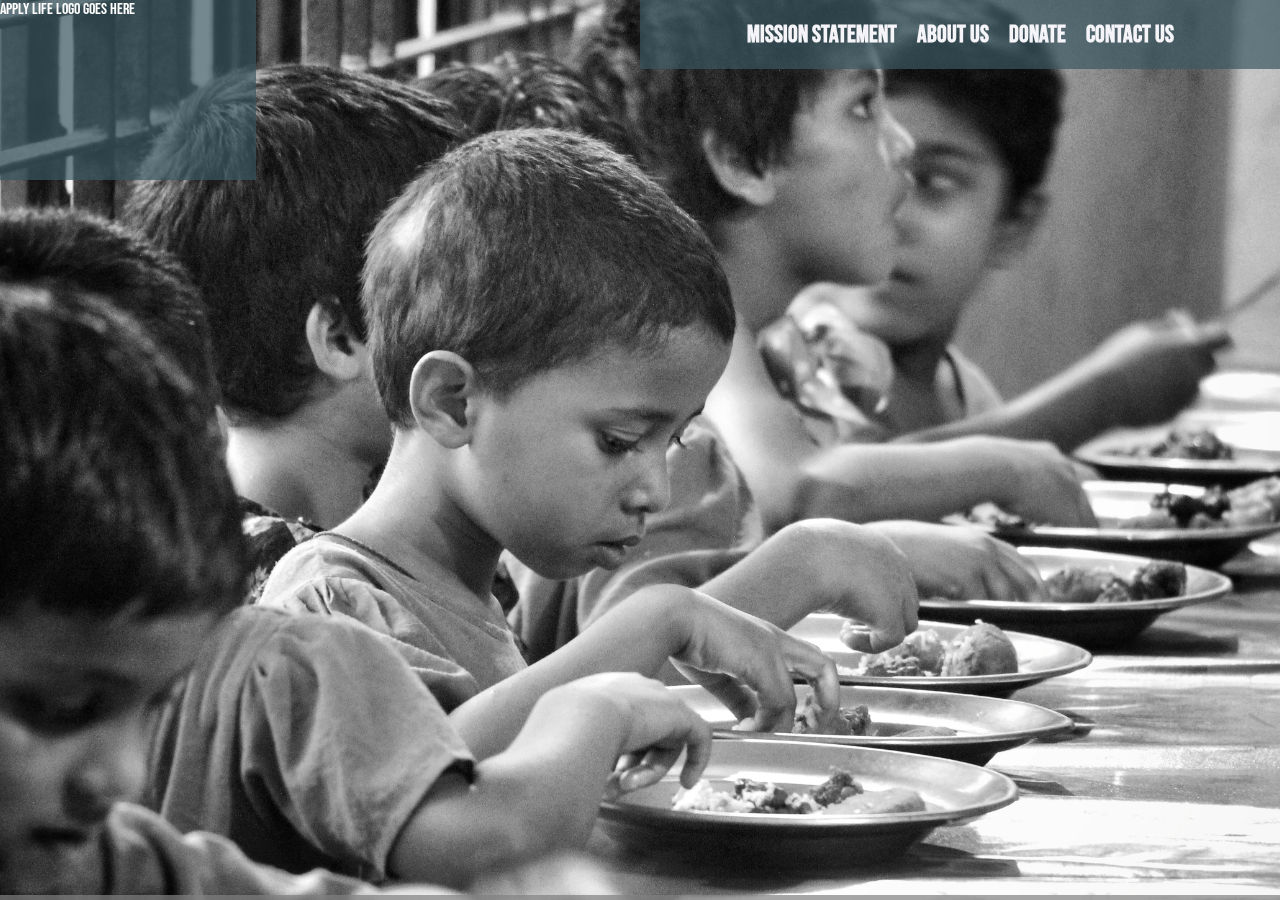
==== index.html @ 0e7cf38e "Add files via upload" ====
<!DOCTYPE html>
<html lang="en">
<head>
    <meta charset="UTF-8">
    <meta name="viewport" content="width=device-width, initial-scale=1.0">
    <title>Apply Life</title>
    <link href="https://fonts.googleapis.com/css2?family=Bebas+Neue&display=swap" rel="stylesheet">
    <style>
        * {
            margin: 0;
            padding: 0;
            box-sizing: border-box;
        }

        body {
            font-family: 'Bebas Neue', sans-serif;
            background-color: #000;
            color: rgb(103, 132, 45);
            overflow: hidden;
        }

        .logo {
            position: fixed;
            top: 0;
            width: 20vw;
            height: 20vh;
            background-color: rgba(58, 87, 97, 0.7);
            color: white;
            z-index: 5;
        }

        .navbar {
            position: fixed;
            top: 0;
            width: 50vw;
            background-color: rgba(58, 87, 97, 0.7);
            display: flex;
            justify-content: center;
            padding: 20px;
            z-index: 5;
            right: 0;
        }

        .navbar ul {
            list-style: none;
            display: flex;
            gap: 20px;
        }

        .navbar li {
            margin: 0;
        }

        .navbar a {
            text-decoration: none;
            color: rgb(245, 244, 249);
            font-size: 24px;
            font-weight: bold;
        }

        .slideshow {
            position: relative;
            width: 100vw;
            height: 100vh;
            overflow: hidden;
        }

        .slideshow img {
            position: absolute;
            width: 100%;
            height: 100%;
            object-fit: cover;
            opacity: 0;
            transition: opacity 1s ease-in-out;
        }

        .slideshow img.active {
            opacity: 1;
        }

        .loading-bar {
            position: absolute;
            bottom: 0;
            left: 0;
            width: 100%;
            height: 5px;
            background-color: rgba(128, 128, 128, 0.7);
            animation: loading 3s linear infinite;
        }

        @keyframes loading {
            0% { width: 0; }
            100% { width: 100%; }
        }
    </style>
</head>
<body>
    <div class="logo">Apply Life Logo goes here</div>
    <div class="navbar">
        <ul>
            <li><a href="#">Mission Statement</a></li>
            <li><a href="#">About Us</a></li>
            <li><a href="#">Donate</a></li>
            <li><a href="#">Contact Us</a></li>
        </ul>
    </div>
    <div class="slideshow">
        <img src="slideshowphoto1.jpg" class="active" alt="Slide 1">
        <img src="slideshowphoto2.jpg" alt="Slide 2">
        <img src="slideshowphoto3.jpg" alt="Slide 3">
        <div class="loading-bar"></div>
    </div>
    <script>
        const slides = document.querySelectorAll('.slideshow img');
        let currentSlide = 0;

        setInterval(() => {
            slides[currentSlide].classList.remove('active');
            currentSlide = (currentSlide + 1) % slides.length;
            slides[currentSlide].classList.add('active');
        }, 3000);
    </script>
</body>
</html>
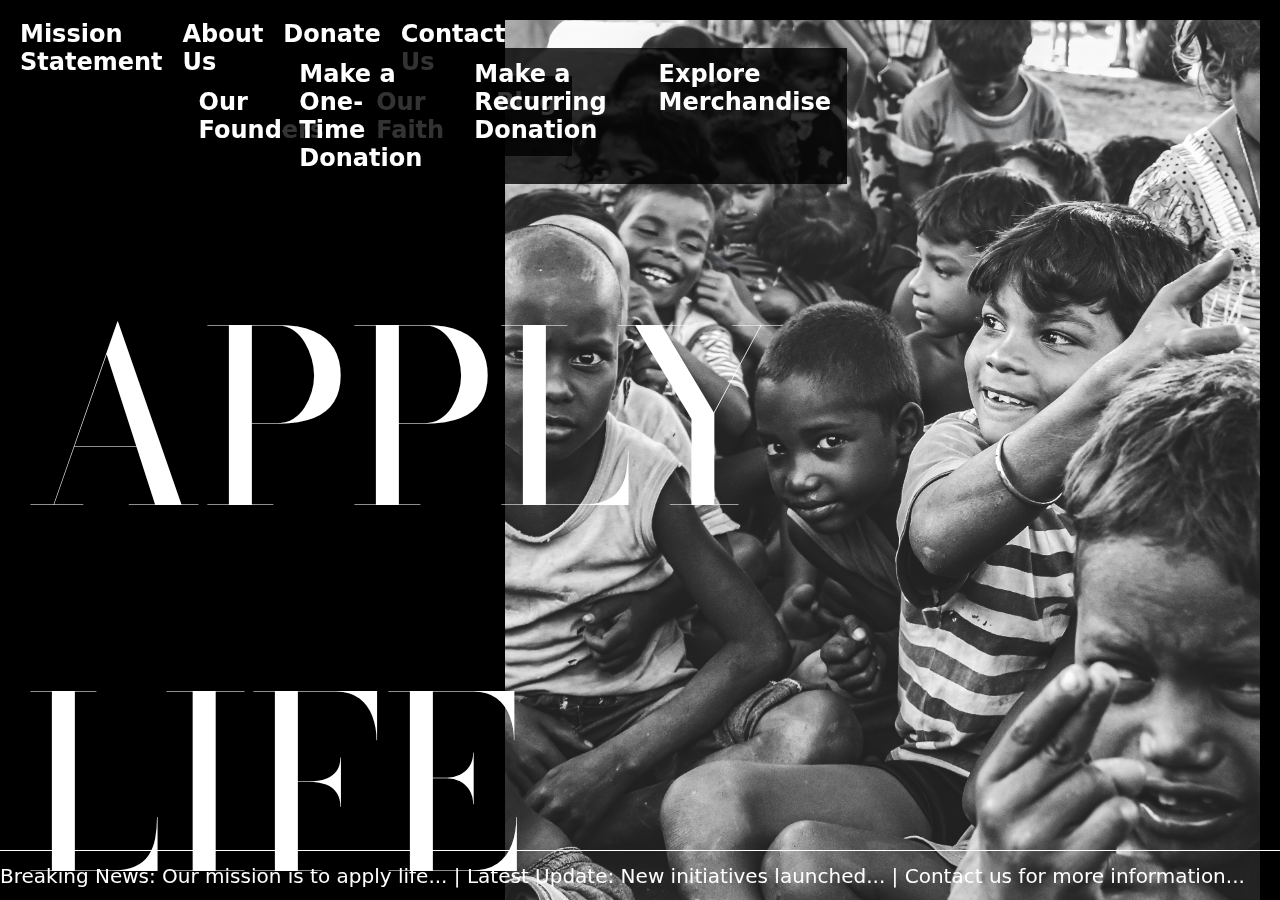
==== commit 768ec1be: "Add files via upload" ====
--- a/index.html
+++ b/index.html
@@ -4,121 +4,48 @@
     <meta charset="UTF-8">
     <meta name="viewport" content="width=device-width, initial-scale=1.0">
     <title>Apply Life</title>
-    <link href="https://fonts.googleapis.com/css2?family=Bebas+Neue&display=swap" rel="stylesheet">
-    <style>
-        * {
-            margin: 0;
-            padding: 0;
-            box-sizing: border-box;
-        }
-
-        body {
-            font-family: 'Bebas Neue', sans-serif;
-            background-color: #000;
-            color: rgb(103, 132, 45);
-            overflow: hidden;
-        }
-
-        .logo {
-            position: fixed;
-            top: 0;
-            width: 20vw;
-            height: 20vh;
-            background-color: rgba(58, 87, 97, 0.7);
-            color: white;
-            z-index: 5;
-        }
-
-        .navbar {
-            position: fixed;
-            top: 0;
-            width: 50vw;
-            background-color: rgba(58, 87, 97, 0.7);
-            display: flex;
-            justify-content: center;
-            padding: 20px;
-            z-index: 5;
-            right: 0;
-        }
-
-        .navbar ul {
-            list-style: none;
-            display: flex;
-            gap: 20px;
-        }
-
-        .navbar li {
-            margin: 0;
-        }
-
-        .navbar a {
-            text-decoration: none;
-            color: rgb(245, 244, 249);
-            font-size: 24px;
-            font-weight: bold;
-        }
-
-        .slideshow {
-            position: relative;
-            width: 100vw;
-            height: 100vh;
-            overflow: hidden;
-        }
-
-        .slideshow img {
-            position: absolute;
-            width: 100%;
-            height: 100%;
-            object-fit: cover;
-            opacity: 0;
-            transition: opacity 1s ease-in-out;
-        }
-
-        .slideshow img.active {
-            opacity: 1;
-        }
-
-        .loading-bar {
-            position: absolute;
-            bottom: 0;
-            left: 0;
-            width: 100%;
-            height: 5px;
-            background-color: rgba(128, 128, 128, 0.7);
-            animation: loading 3s linear infinite;
-        }
-
-        @keyframes loading {
-            0% { width: 0; }
-            100% { width: 100%; }
-        }
-    </style>
-</head>
-<body>
-    <div class="logo">Apply Life Logo goes here</div>
-    <div class="navbar">
-        <ul>
-            <li><a href="#">Mission Statement</a></li>
-            <li><a href="#">About Us</a></li>
-            <li><a href="#">Donate</a></li>
-            <li><a href="#">Contact Us</a></li>
-        </ul>
-    </div>
-    <div class="slideshow">
-        <img src="slideshowphoto1.jpg" class="active" alt="Slide 1">
-        <img src="slideshowphoto2.jpg" alt="Slide 2">
-        <img src="slideshowphoto3.jpg" alt="Slide 3">
-        <div class="loading-bar"></div>
-    </div>
-    <script>
-        const slides = document.querySelectorAll('.slideshow img');
-        let currentSlide = 0;
-
-        setInterval(() => {
-            slides[currentSlide].classList.remove('active');
-            currentSlide = (currentSlide + 1) % slides.length;
-            slides[currentSlide].classList.add('active');
-        }, 3000);
-    </script>
-</body>
-</html>
+    <link rel="stylesheet" href="styles.css">
+    <link rel="preconnect" href="https://fonts.googleapis.com">
+    <link rel="preconnect" href="https://fonts.gstatic.com" crossorigin>
+    <link href="https://fonts.googleapis.com/css2?family=Quicksand:wght@300..700&display=swap" rel="stylesheet">
+    <link rel="preconnect" href="https://fonts.googleapis.com">
+    <link rel="preconnect" href="https://fonts.gstatic.com" crossorigin>
+    <link href="https://fonts.googleapis.com/css2?family=Bodoni+Moda+SC:ital,opsz,wght@0,6..96,400..900;1,6..96,400..900&display=swap" rel="stylesheet">
+    </head>
+    <body>
+        <div class="navbar">
+            <ul>
+                <li><a href="#">Mission Statement</a></li>
+                <li class="dropdown">
+                    <a href="#">About Us</a>
+                    <ul class="dropdown-content">
+                        <li><a href="#">Our Founders</a></li>
+                        <li><a href="#">Our Faith</a></li>
+                        <li><a href="#">Blog</a></li>
+                    </ul>
+                </li>
+                <li class="dropdown">
+                    <a href="#">Donate</a>
+                    <ul class="dropdown-content">
+                        <li><a href="#">Make a One-Time Donation</a></li>
+                        <li><a href="#">Make a Recurring Donation</a></li>
+                        <li><a href="#">Explore Merchandise</a></li>
+                    </ul>
+                </li>
+                <li><a href="#">Contact Us</a></li>
+            </ul>
+        <div class="gray-line"></div>
+        <h1>APPLY LIFE</h1>
+        <div class="slideshow">
+            <img src="background3.jpg" class="active" alt="Slide 1">
+            <img src="backgroud4.jpg" alt="Slide 3">
+            <img src="background1.jpg" alt="Slide4">
+        </div>
+        <div class="loading-bar">
+            <div class="scrolling-text">
+                <span>Breaking News: Our mission is to apply life... | Latest Update: New initiatives launched... | Contact us for more information...</span>
+            </div>
+        </div>
+        <script src="script.js"></script>
+    </body>
+</html>--- a/styles.css
+++ b/styles.css
@@ -0,0 +1,137 @@
+* {
+    margin: 0;
+    padding: 0;
+    box-sizing: border-box;
+}
+
+body {
+    font-family: system-ui, -apple-system, BlinkMacSystemFont, 'Segoe UI', Roboto, Oxygen, Ubuntu, Cantarell, 'Open Sans', 'Helvetica Neue', sans-serif;
+    background-color: #000;
+    color: white;
+    overflow: hidden;
+}
+
+.navbar {
+    position: fixed;
+    top: 0;
+    width: 100vw;
+    background-color: transparent;
+    display: flex;
+    justify-content: center;
+    padding: 20px;
+    z-index: 5;
+    right: 0;
+    border-bottom: solid 1px white;
+}
+
+.navbar ul {
+    list-style: none;
+    display: flex;
+    gap: 20px;
+}
+
+.navbar li {
+    position: relative; /* For dropdown positioning */
+    margin: 0;
+}
+
+.navbar a {
+    text-decoration: none;
+    color: white;
+    font-size: 24px;
+    font-weight: bold;
+}
+
+.dropdown-content {
+    display: none;
+    position: absolute;
+    background-color: rgba(0, 0, 0, 0.8);
+    min-width: 200px;
+    z-index: 1;
+}
+
+.dropdown-content li {
+    padding: 12px 16px;
+}
+
+.dropdown-content li a {
+    color: white;
+    text-decoration: none;
+    display: block;
+}
+
+.dropdown-content li a:hover {
+    background-color: rgba(255, 255, 255, 0.2);
+}
+
+.dropdown:hover .dropdown-content {
+    display: block;
+}
+
+
+h1 {
+    position: absolute;
+    font-family: 'Bodoni Moda SC';
+    font-weight: 200;
+    font-size: 240px;
+    z-index: 5;
+    top: 25%;
+    left: 2%;
+    color: white;
+}
+
+.slideshow {
+    position: relative;
+    width: 100vw;
+    height: 100vh;
+    overflow: hidden;
+}
+
+.slideshow img {
+    position: absolute;
+    width: 100%;
+    height: 100%;
+    object-fit: cover;
+    opacity: 0;
+    transition: opacity 5s ease-in-out;
+}
+
+.slideshow img.active {
+    opacity: 1;
+}
+
+.loading-bar {
+    position: fixed;
+    bottom: 0;
+    left: 0;
+    width: 100%;
+    height: 50px; /* Adjust the height to fit your text */
+    background-color: transparent; /* Background color of the bar */
+    border-top: solid 1px white;
+    font-family: system-ui, -apple-system, BlinkMacSystemFont, 'Segoe UI', Roboto, Oxygen, Ubuntu, Cantarell, 'Open Sans', 'Helvetica Neue', sans-serif;
+    overflow: hidden; /* Hide overflow text */
+    display: flex;
+    align-items: center; /* Center text vertically */
+    z-index: 10; /* Ensure it's above other elements */
+}
+
+.scrolling-text {
+    display: inline-block;
+    white-space: nowrap;
+    animation: scroll 20s linear infinite;
+}
+
+@keyframes scroll {
+    0% {
+        transform: translateX(100%);
+    }
+    100% {
+        transform: translateX(-100%);
+    }
+}
+
+.scrolling-text span {
+    color: white;
+    font-size: 20px; /* Adjust font size as needed */
+    display: inline-block;
+}
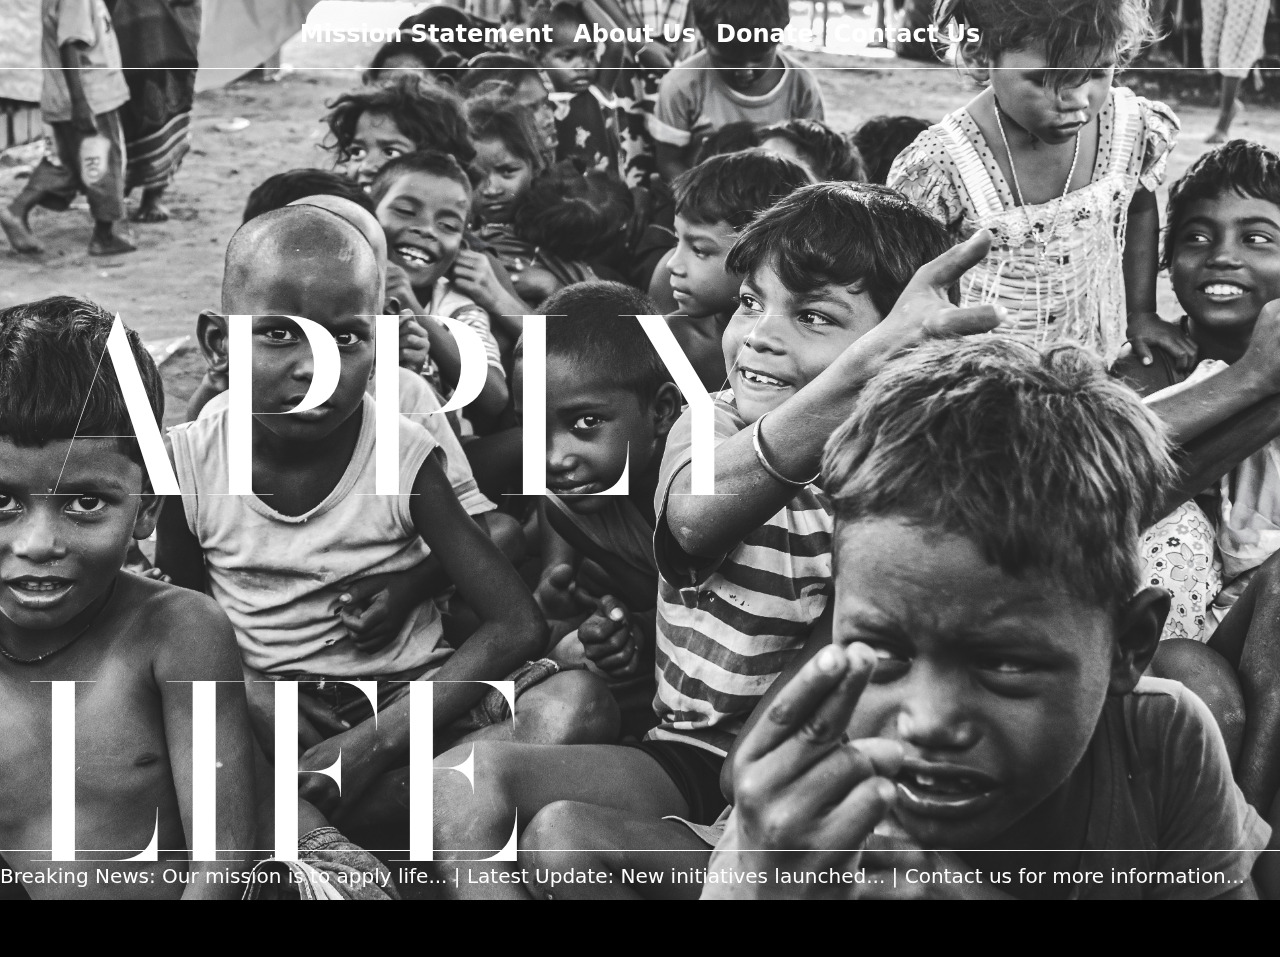
==== commit c09fd8e8: "Update index.html" ====
--- a/index.html
+++ b/index.html
@@ -16,25 +16,11 @@
         <div class="navbar">
             <ul>
                 <li><a href="#">Mission Statement</a></li>
-                <li class="dropdown">
-                    <a href="#">About Us</a>
-                    <ul class="dropdown-content">
-                        <li><a href="#">Our Founders</a></li>
-                        <li><a href="#">Our Faith</a></li>
-                        <li><a href="#">Blog</a></li>
-                    </ul>
-                </li>
-                <li class="dropdown">
-                    <a href="#">Donate</a>
-                    <ul class="dropdown-content">
-                        <li><a href="#">Make a One-Time Donation</a></li>
-                        <li><a href="#">Make a Recurring Donation</a></li>
-                        <li><a href="#">Explore Merchandise</a></li>
-                    </ul>
-                </li>
+                <li><a href="#">About Us</a></li>
+                <li><a href="#">Donate</a></li>
                 <li><a href="#">Contact Us</a></li>
             </ul>
-        <div class="gray-line"></div>
+        </div>
         <h1>APPLY LIFE</h1>
         <div class="slideshow">
             <img src="background3.jpg" class="active" alt="Slide 1">
@@ -48,4 +34,4 @@
         </div>
         <script src="script.js"></script>
     </body>
-</html>+</html>
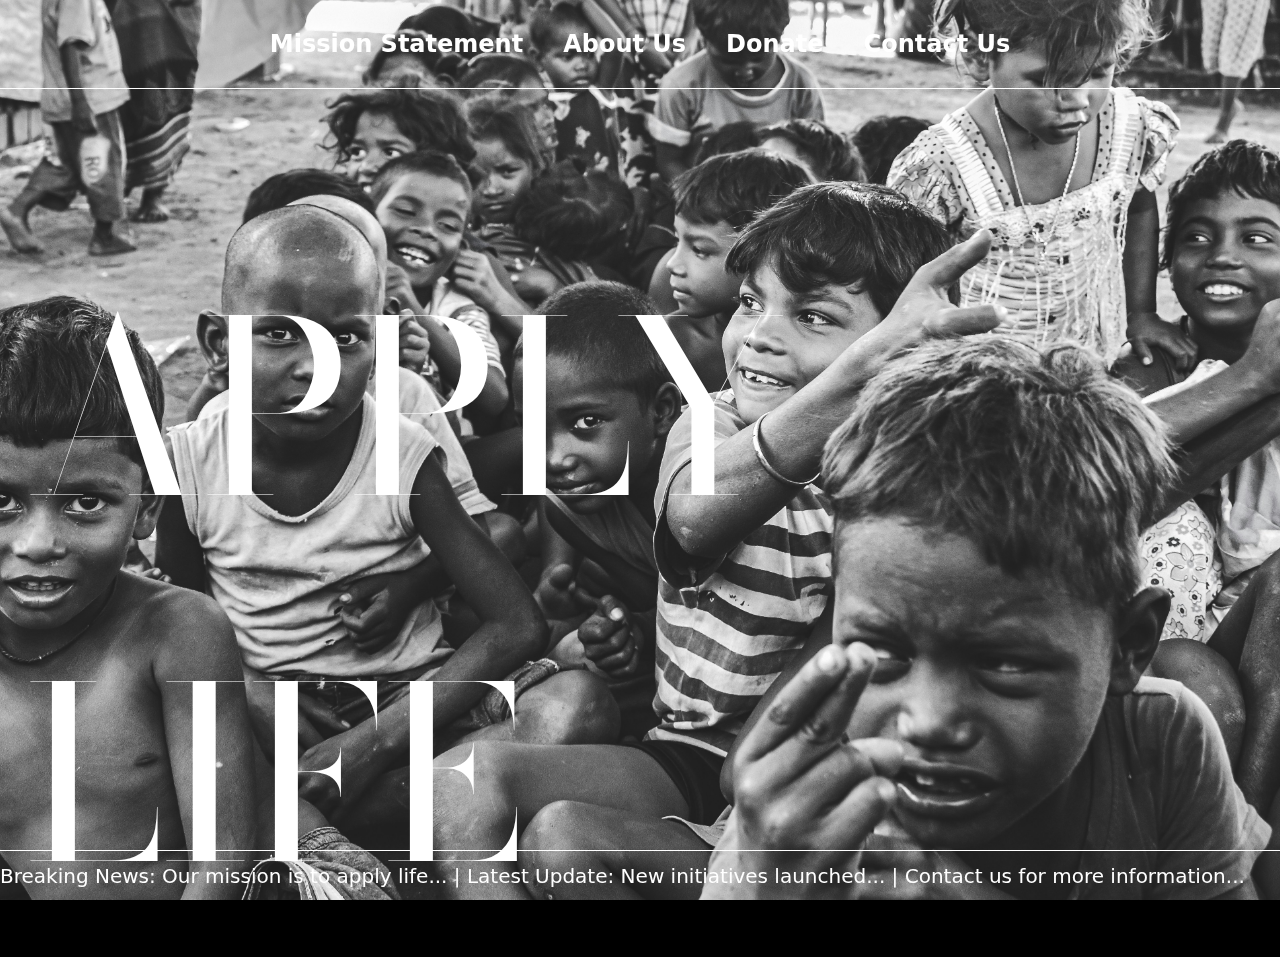
==== commit 3daeb835: "Update index.html" ====
--- a/index.html
+++ b/index.html
@@ -15,10 +15,10 @@
     <body>
         <div class="navbar">
             <ul>
-                <li><a href="#">Mission Statement</a></li>
-                <li><a href="#">About Us</a></li>
-                <li><a href="#">Donate</a></li>
-                <li><a href="#">Contact Us</a></li>
+                <li><a href="main.html#mission-statement">Mission Statement</a></li>
+                <li><a href="main.html#about-us">About Us</a></li>
+                <li><a href="main.html#donate">Donate</a></li>
+                <li><a href="main.html#contact-us">Contact Us</a></li>
             </ul>
         </div>
         <h1>APPLY LIFE</h1>
--- a/styles.css
+++ b/styles.css
@@ -31,8 +31,7 @@
 }
 
 .navbar li {
-    position: relative; /* For dropdown positioning */
-    margin: 0;
+    margin: 10px;
 }
 
 .navbar a {
@@ -40,32 +39,6 @@
     color: white;
     font-size: 24px;
     font-weight: bold;
-}
-
-.dropdown-content {
-    display: none;
-    position: absolute;
-    background-color: rgba(0, 0, 0, 0.8);
-    min-width: 200px;
-    z-index: 1;
-}
-
-.dropdown-content li {
-    padding: 12px 16px;
-}
-
-.dropdown-content li a {
-    color: white;
-    text-decoration: none;
-    display: block;
-}
-
-.dropdown-content li a:hover {
-    background-color: rgba(255, 255, 255, 0.2);
-}
-
-.dropdown:hover .dropdown-content {
-    display: block;
 }
 
 
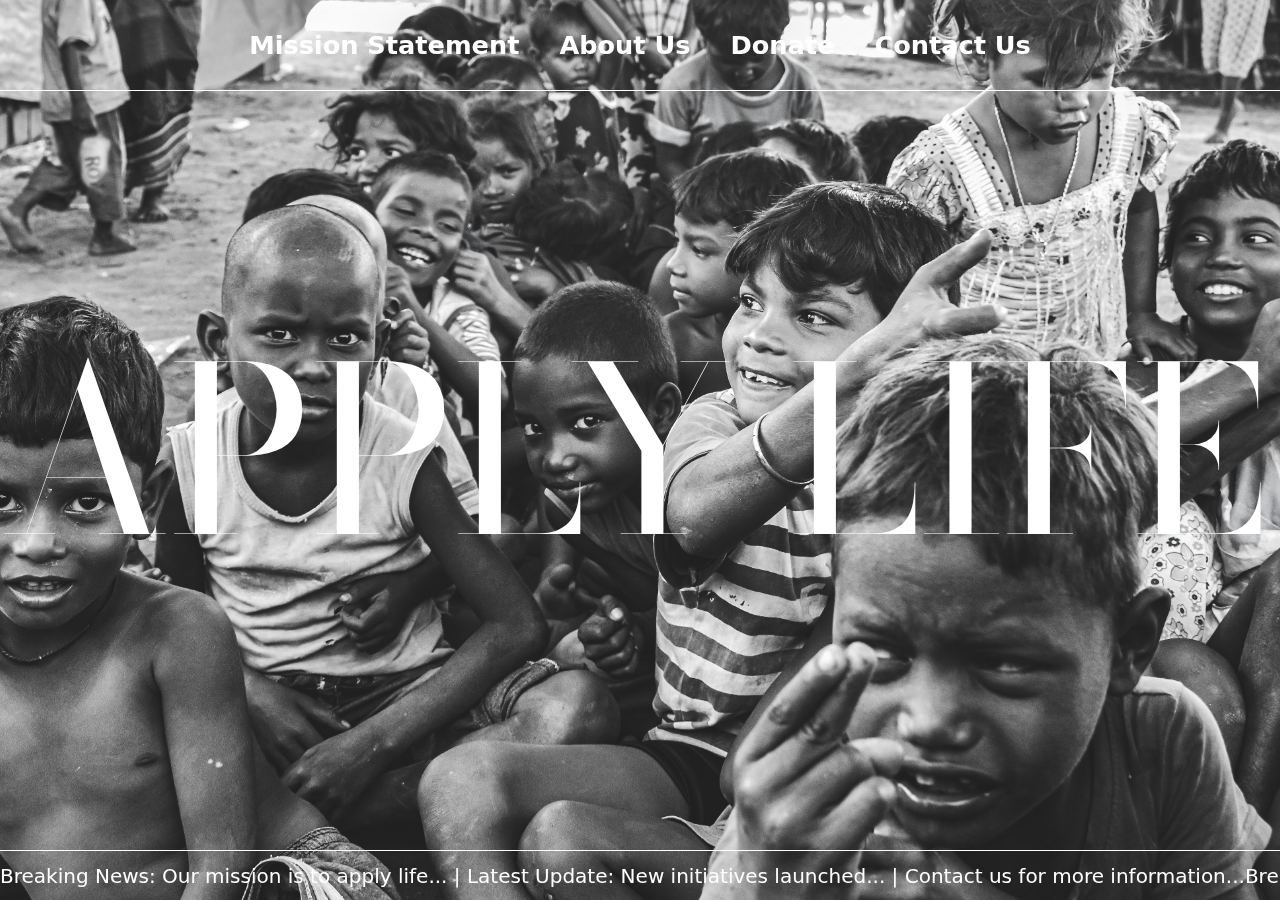
==== commit affc9491: "Update index.html" ====
--- a/index.html
+++ b/index.html
@@ -30,6 +30,7 @@
         <div class="loading-bar">
             <div class="scrolling-text">
                 <span>Breaking News: Our mission is to apply life... | Latest Update: New initiatives launched... | Contact us for more information...</span>
+                <span>Breaking News: Our mission is to apply life... | Latest Update: New initiatives launched... | Contact us for more information...</span>
             </div>
         </div>
         <script src="script.js"></script>
--- a/styles.css
+++ b/styles.css
@@ -3,6 +3,15 @@
     padding: 0;
     box-sizing: border-box;
 }
+
+html {
+    scroll-behavior: smooth;
+}
+
+body {
+    scroll-snap-type: y mandatory;
+}
+
 
 body {
     font-family: system-ui, -apple-system, BlinkMacSystemFont, 'Segoe UI', Roboto, Oxygen, Ubuntu, Cantarell, 'Open Sans', 'Helvetica Neue', sans-serif;
@@ -24,6 +33,7 @@
     border-bottom: solid 1px white;
 }
 
+
 .navbar ul {
     list-style: none;
     display: flex;
@@ -37,7 +47,7 @@
 .navbar a {
     text-decoration: none;
     color: white;
-    font-size: 24px;
+    font-size: 2vw;
     font-weight: bold;
 }
 
@@ -46,12 +56,16 @@
     position: absolute;
     font-family: 'Bodoni Moda SC';
     font-weight: 200;
-    font-size: 240px;
+    font-size: 18vw;
     z-index: 5;
-    top: 25%;
-    left: 2%;
+    text-align: center;
+    justify-content: center;
+    top: 50%;
+    transform: translateY(-50%);
+    white-space: nowrap;
     color: white;
 }
+
 
 .slideshow {
     position: relative;
@@ -89,17 +103,17 @@
 }
 
 .scrolling-text {
-    display: inline-block;
+    display: flex; /* Use flex to align the text spans horizontally */
     white-space: nowrap;
     animation: scroll 20s linear infinite;
 }
 
 @keyframes scroll {
     0% {
-        transform: translateX(100%);
+        transform: translateX(0); /* Start from the initial position */
     }
     100% {
-        transform: translateX(-100%);
+        transform: translateX(-50%); /* Move by half the width of the container to create an endless loop */
     }
 }
 
